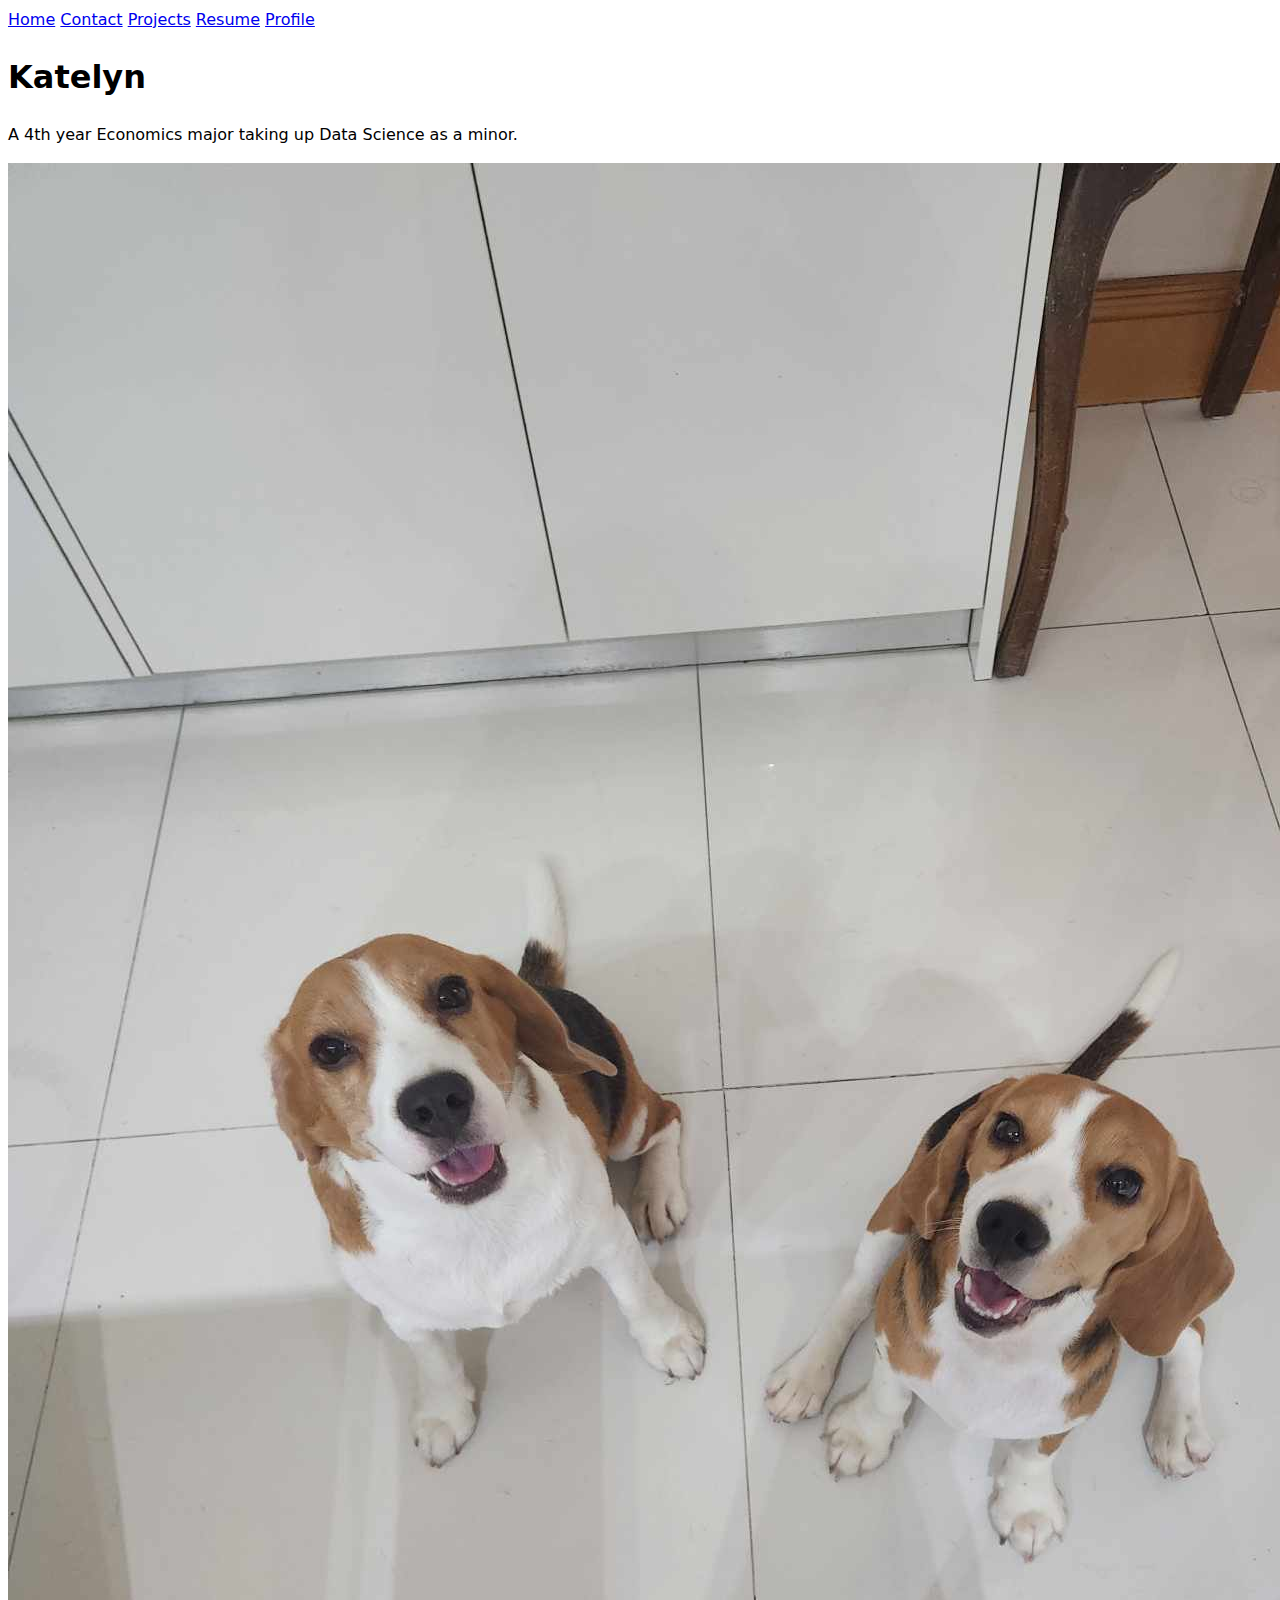
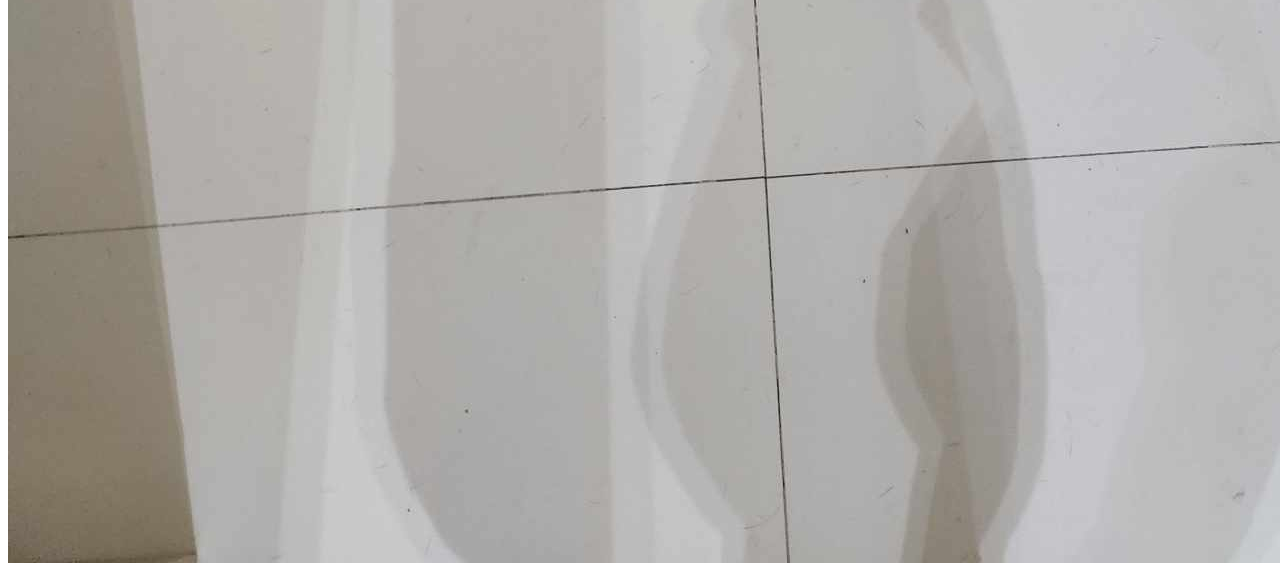
==== index.html @ 35a634af "fixes and new page" ====
<!DOCTYPE html>
<html lang="en">
<head>
    <link rel="stylesheet" href="style.css">
    <meta charset="UTF-8">
    <meta name="viewport" content="width=device-width, initial-scale=1.0">
    <title>Katelyn Villamin: Personal Site and Portfolio</title>
</head>
<body>
    <nav>
        <a href="index.html">Home</a>
        <a href="contact/index.html">Contact</a>
        <a href="projects/index.html">Projects</a>
        <a href="resume/index.html">Resume</a>
        <a href="https://github.com/skvillamin" target="_blank">Profile</a>
    </nav>
    <h1>Katelyn</h1>
    <p>A 4th year Economics major taking up Data Science as a minor.</p>
    <img src="images/473116539_464437716722982_8586184383917153241_n.jpg" alt="My dogs, two beagles, back in the Philippines."/>
</body>
</html>
---- style.css ----
body {
    /* Set line height to 1.5 times the font size
         and use the OS’s UI font as the website font
       */
    font: 100%/1.5 system-ui;
  }
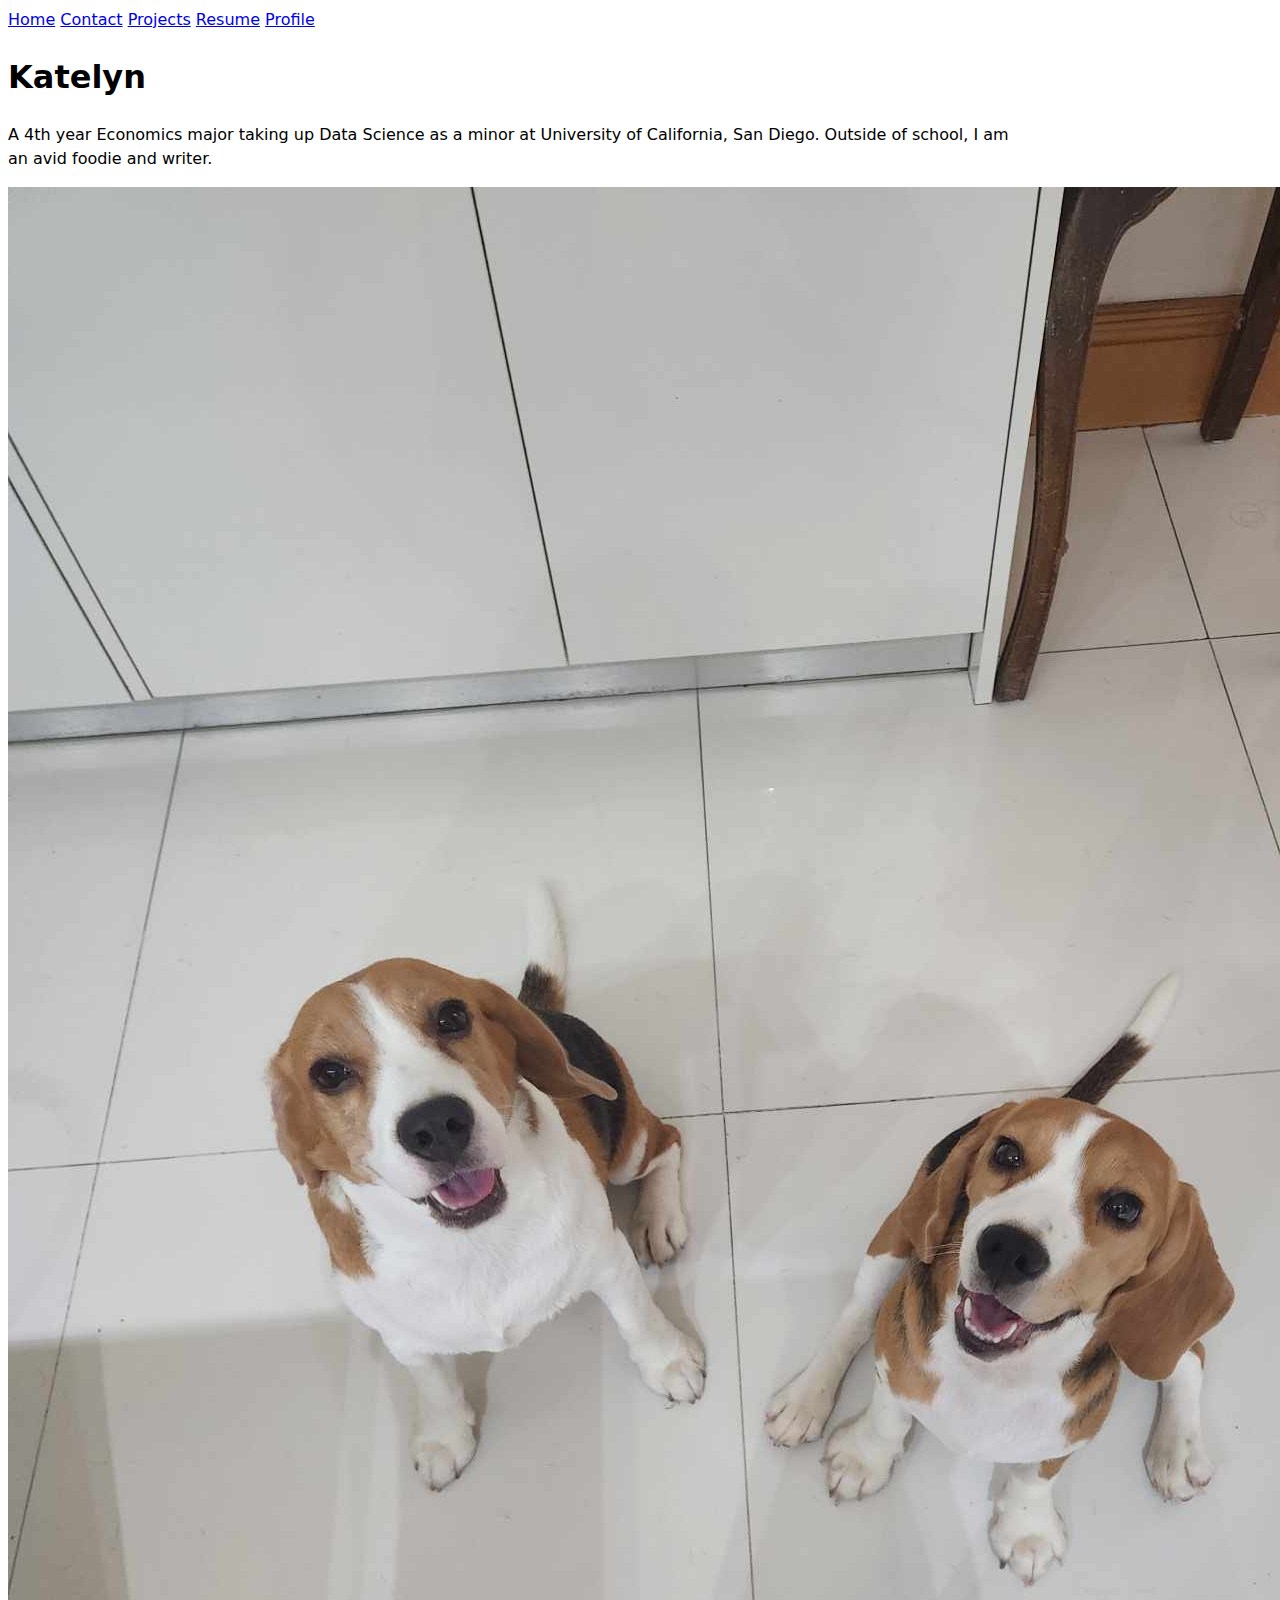
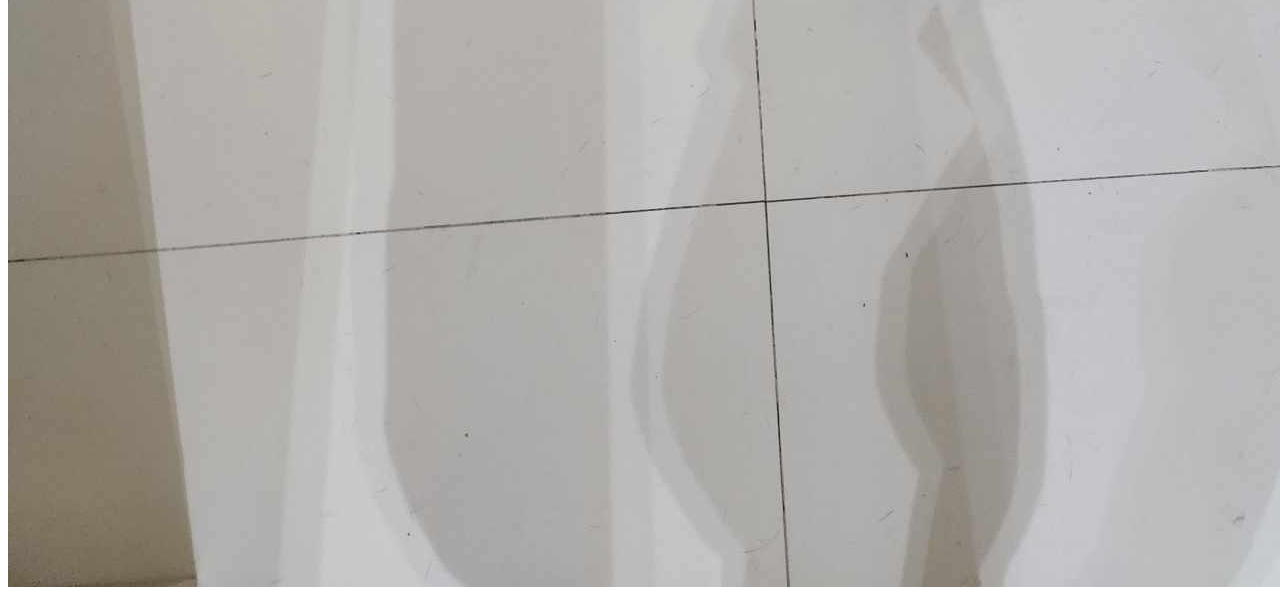
==== commit b36c0f09: "updates" ====
--- a/index.html
+++ b/index.html
@@ -15,7 +15,9 @@
         <a href="https://github.com/skvillamin" target="_blank">Profile</a>
     </nav>
     <h1>Katelyn</h1>
-    <p>A 4th year Economics major taking up Data Science as a minor.</p>
+    <p>A 4th year Economics major taking up Data Science as a minor at University of California, San Diego.
+        Outside of school, I am an avid foodie and writer.
+    </p>
     <img src="images/473116539_464437716722982_8586184383917153241_n.jpg" alt="My dogs, two beagles, back in the Philippines."/>
 </body>
 </html>--- a/style.css
+++ b/style.css
@@ -3,4 +3,5 @@
          and use the OS’s UI font as the website font
        */
     font: 100%/1.5 system-ui;
+    max-width: 100ch;
   }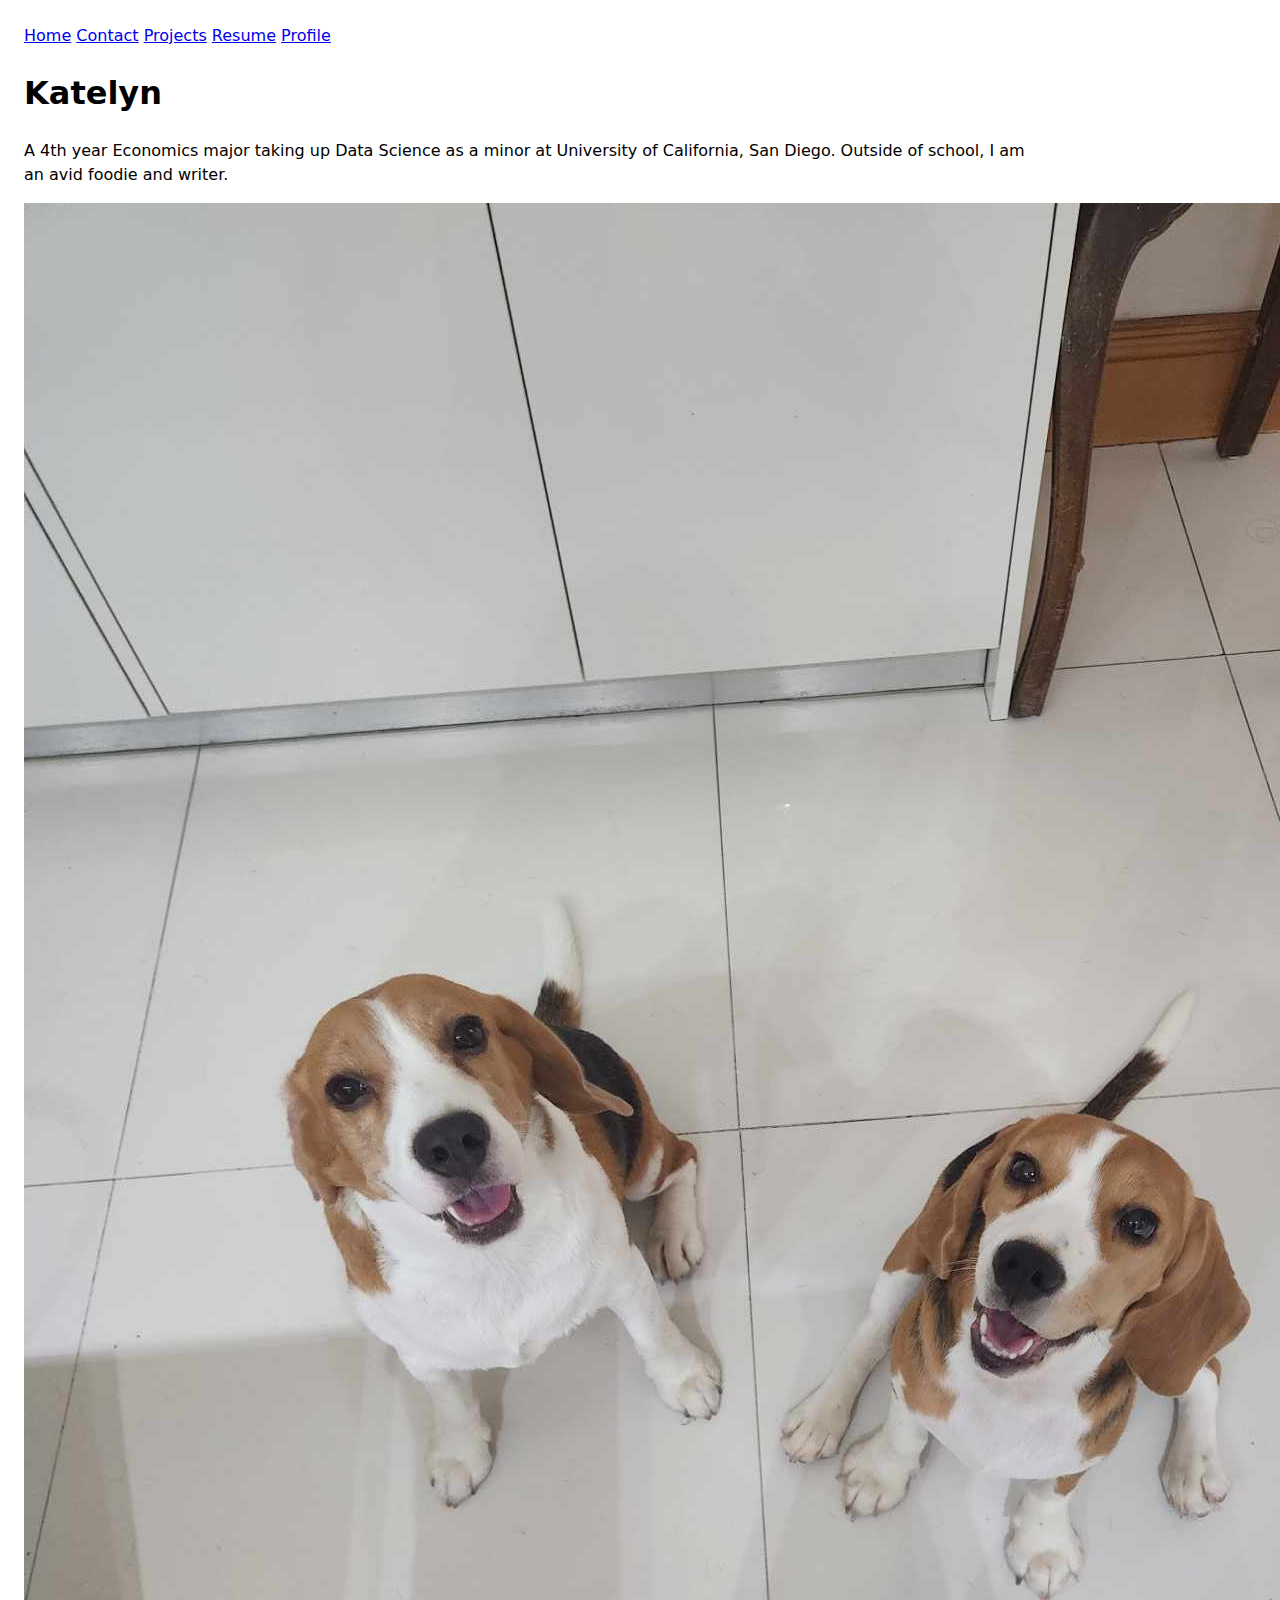
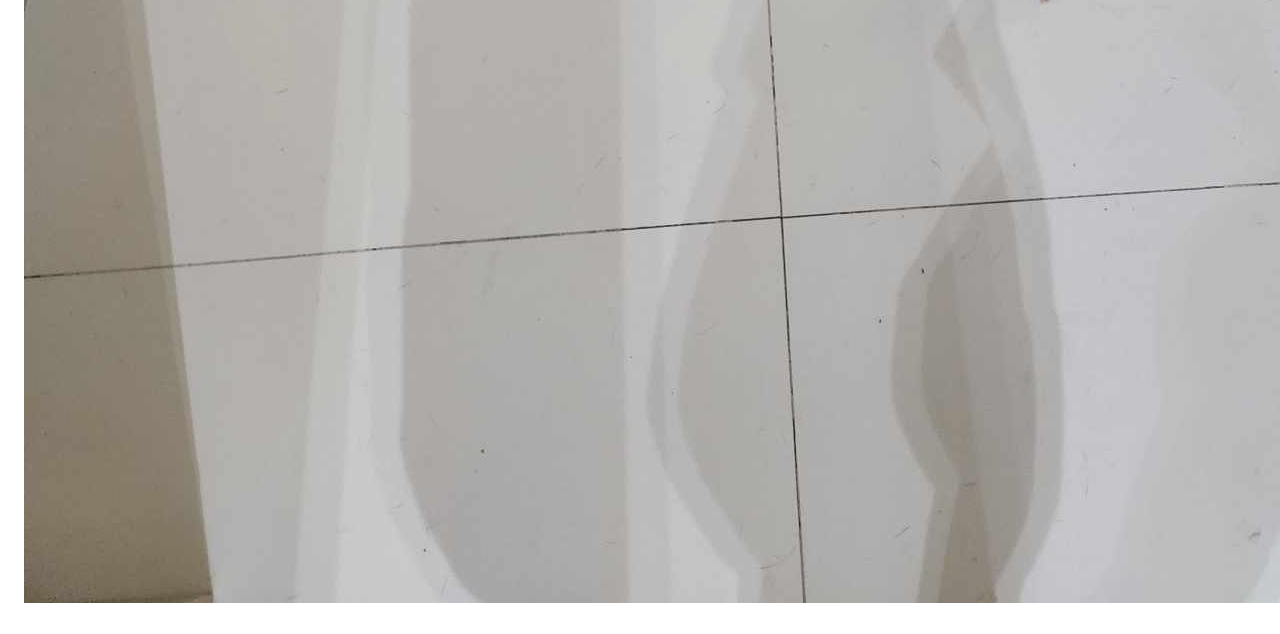
==== commit e16313ae: "fix" ====
--- a/index.html
+++ b/index.html
@@ -8,11 +8,13 @@
 </head>
 <body>
     <nav>
-        <a href="index.html">Home</a>
-        <a href="contact/index.html">Contact</a>
-        <a href="projects/index.html">Projects</a>
-        <a href="resume/index.html">Resume</a>
-        <a href="https://github.com/skvillamin" target="_blank">Profile</a>
+        <ul>        
+            <li><a href="index.html">Home</a></li>
+            <li><a href="contact/index.html">Contact</a></li>
+            <li><a href="projects/index.html">Projects</a></li>
+            <li><a href="resume/index.html">Resume</a></li>
+            <li><a href="https://github.com/skvillamin" target="_blank">Profile</a></li>
+        </ul>
     </nav>
     <h1>Katelyn</h1>
     <p>A 4th year Economics major taking up Data Science as a minor at University of California, San Diego.
--- a/style.css
+++ b/style.css
@@ -4,4 +4,15 @@
        */
     font: 100%/1.5 system-ui;
     max-width: 100ch;
-  }+    margin-inline: 'auto';
+    padding: 1em;
+
+  }
+
+nav ul{
+  display: contents;
+}
+
+nav li {
+  display: contents;
+}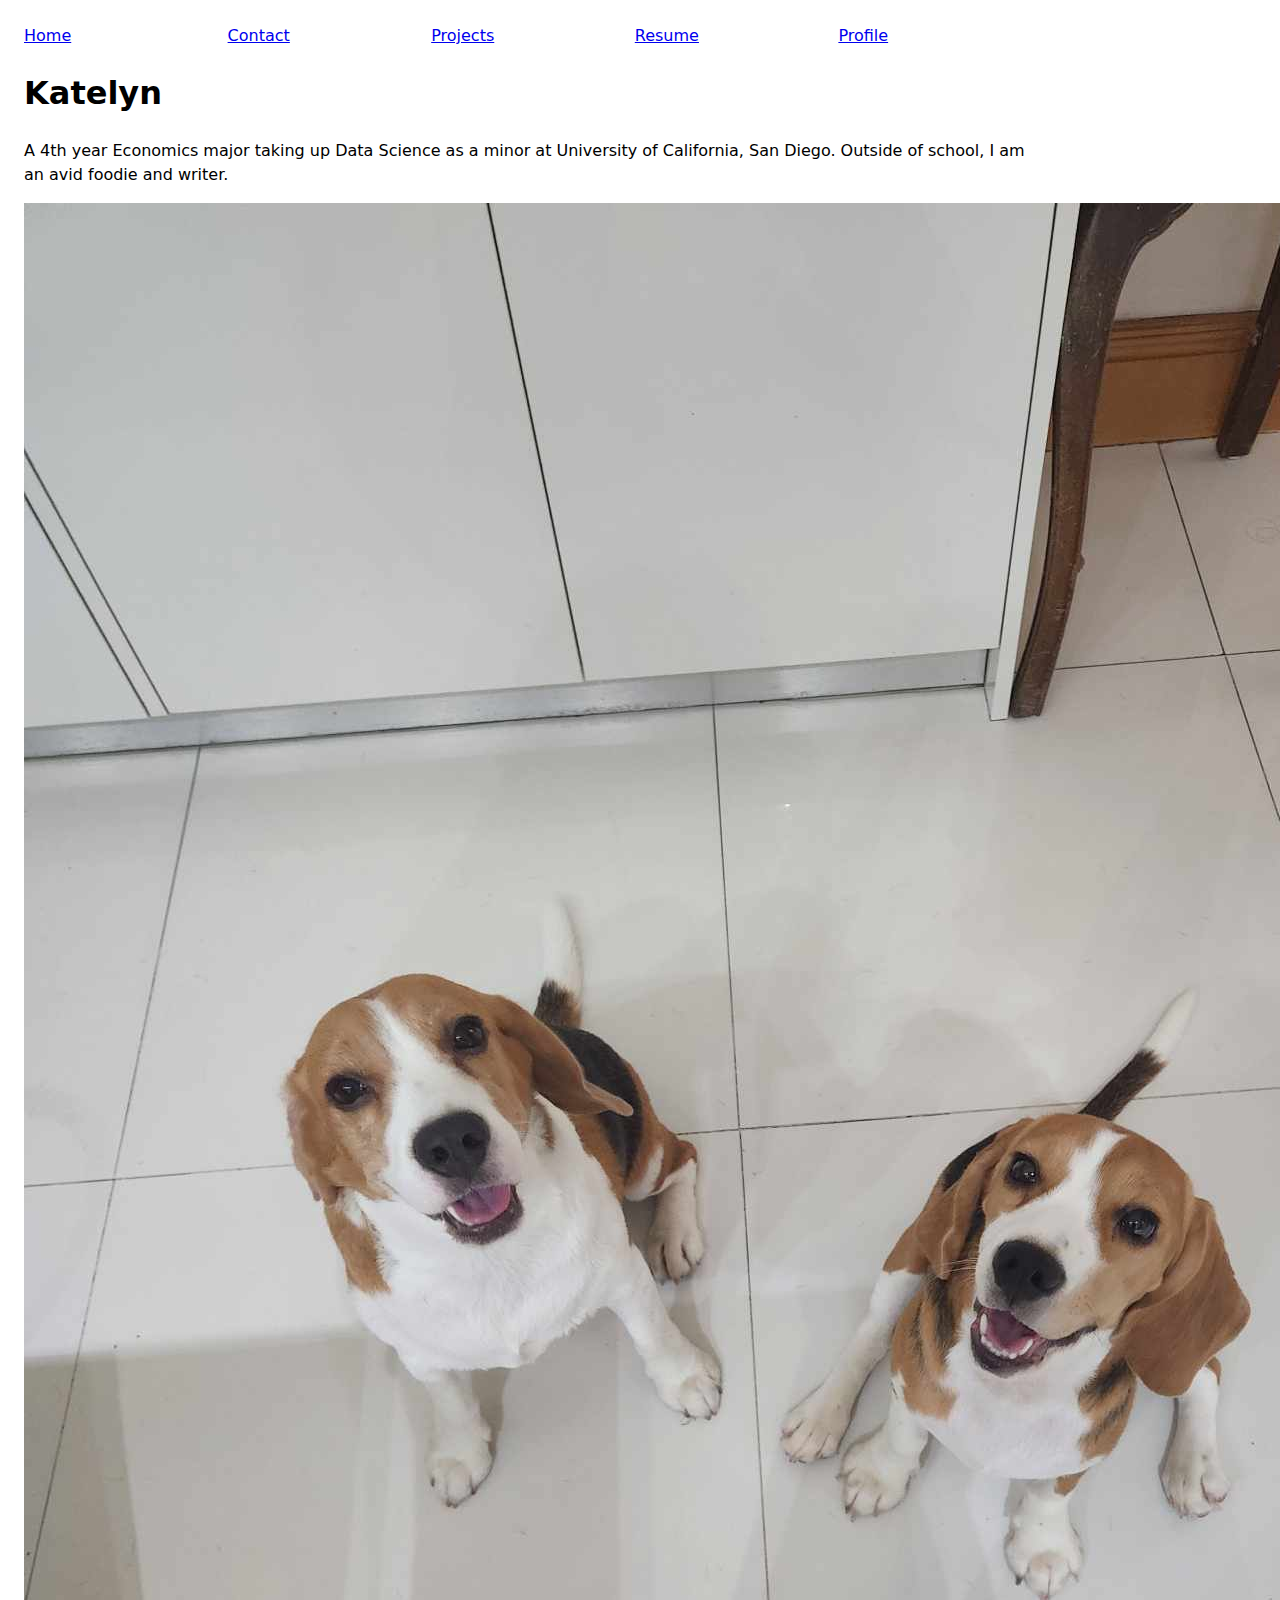
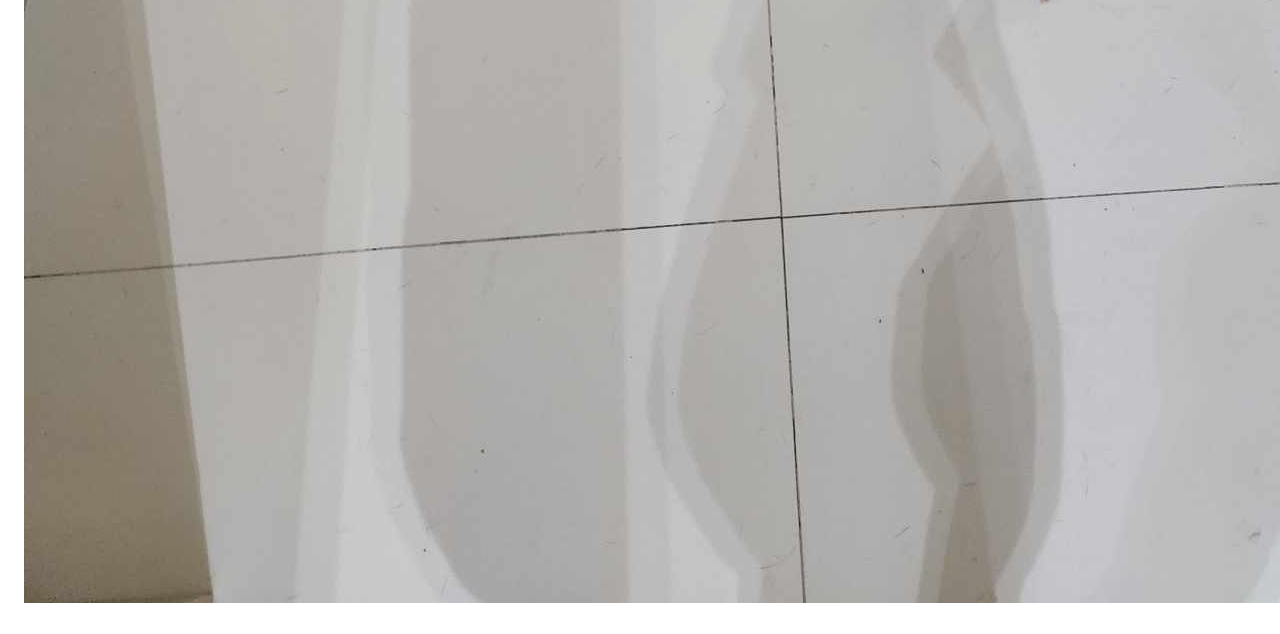
==== commit 5b74b7bd: "update" ====
--- a/index.html
+++ b/index.html
@@ -9,7 +9,7 @@
 <body>
     <nav>
         <ul>        
-            <li><a href="index.html">Home</a></li>
+            <li><a class="current" href="index.html">Home</a></li>
             <li><a href="contact/index.html">Contact</a></li>
             <li><a href="projects/index.html">Projects</a></li>
             <li><a href="resume/index.html">Resume</a></li>
--- a/style.css
+++ b/style.css
@@ -9,10 +9,20 @@
 
   }
 
+nav {
+    display: flex;
+}
+
 nav ul{
   display: contents;
+  list-style: none;
 }
 
 nav li {
   display: contents;
-}+  list-style: none;
+}
+
+nav a {
+  flex: 1
+}
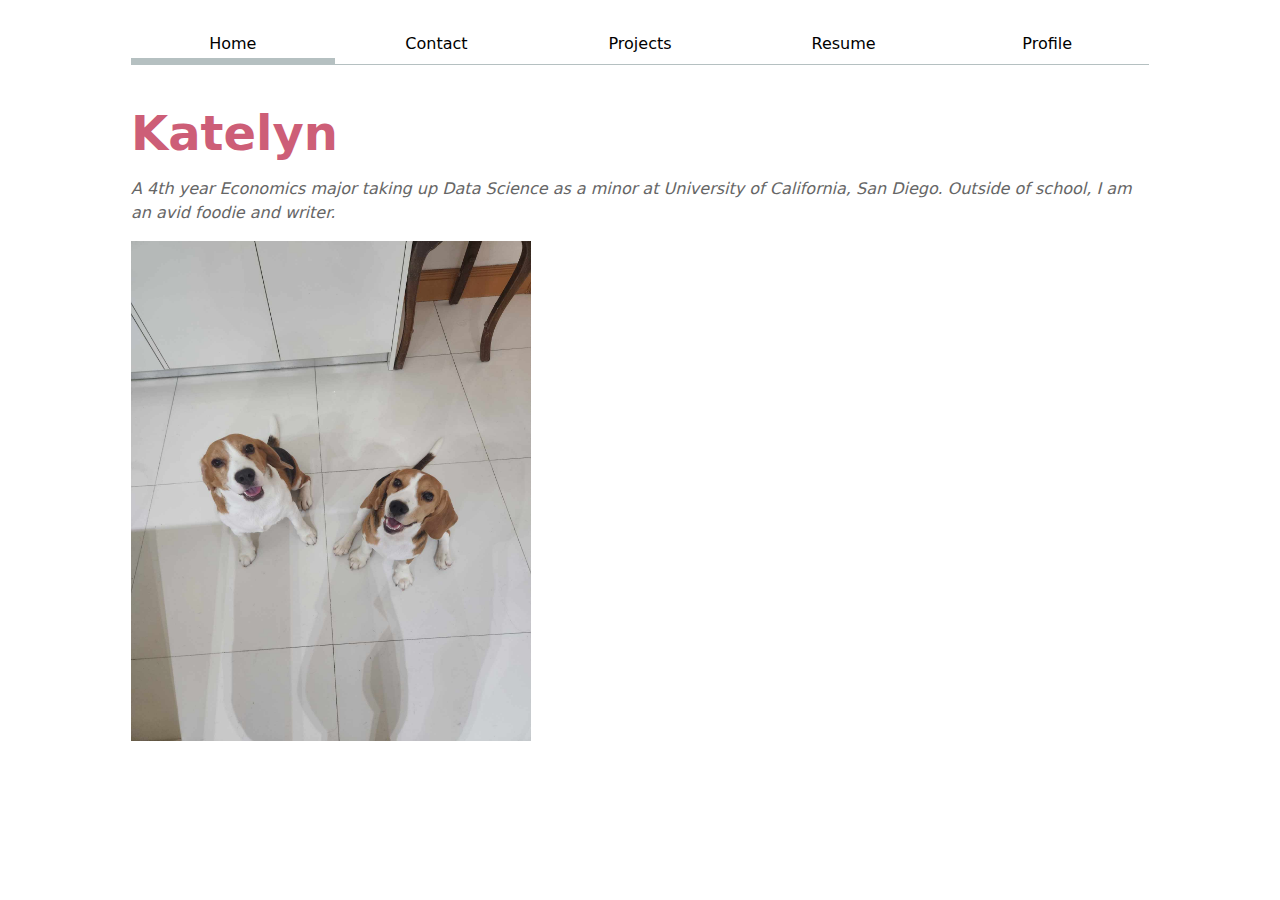
==== commit 2e0019a8: "Update index.html" ====
--- a/index.html
+++ b/index.html
@@ -17,9 +17,9 @@
         </ul>
     </nav>
     <h1>Katelyn</h1>
-    <p>A 4th year Economics major taking up Data Science as a minor at University of California, San Diego.
+    <p class="subtext">A 4th year Economics major taking up Data Science as a minor at University of California, San Diego.
         Outside of school, I am an avid foodie and writer.
     </p>
-    <img src="images/473116539_464437716722982_8586184383917153241_n.jpg" alt="My dogs, two beagles, back in the Philippines."/>
+    <img src="images/473116539_464437716722982_8586184383917153241_n.jpg" width="400", height="500" alt="My dogs, two beagles, back in the Philippines."/>
 </body>
 </html>--- a/style.css
+++ b/style.css
@@ -1,28 +1,116 @@
+:root {
+  --color-accent: oklch(65% 50% 0);
+  --color-border: oklch(80% 3% 200);
+}
+
 body {
-    /* Set line height to 1.5 times the font size
-         and use the OS’s UI font as the website font
-       */
-    font: 100%/1.5 system-ui;
-    max-width: 100ch;
-    margin-inline: 'auto';
-    padding: 1em;
-
-  }
+  font: 100%/1.5 system-ui;
+  max-width: 100ch;
+  margin-inline: auto;
+  padding: 1em;
+}
 
 nav {
-    display: flex;
+  display: flex;
+  margin-bottom: 2em;
+  border-bottom: 1px solid var(--color-border);
 }
 
-nav ul{
+nav ul {
   display: contents;
-  list-style: none;
 }
 
 nav li {
   display: contents;
-  list-style: none;
 }
 
 nav a {
-  flex: 1
+  flex: 1;
+  text-decoration: none;
+  color: inherit;
+  text-align: center;
+  padding: 0.5em;
+  display: flex;
+  justify-content: center;
+  align-items: center;
 }
+
+nav a.current {
+  border-bottom: 0.4em solid var(--color-border);
+  padding-bottom: 0.1em;
+}
+
+nav a:hover {
+  border-bottom: 0.4em solid var(--color-accent);
+  padding-bottom: 0.1em;
+}
+
+form {
+  display: grid;
+  grid-template-columns: auto 1fr;  
+  gap: 1em; 
+  max-width: 500px; 
+  margin: 0 auto; 
+}
+
+form label {
+  grid-column: 1 / 2; 
+}
+
+form input,
+form textarea,
+form button {
+  display: block; 
+  width: 100%; 
+  padding: 0.5em; 
+  box-sizing: border-box; 
+}
+
+form button {
+  grid-column: 1 / -1; 
+  cursor: pointer; 
+  align-self: center; 
+}
+
+
+form textarea {
+  height: 150px; 
+}
+
+.projects{
+  display: grid;
+  grid-template-columns: repeat(auto-fill, minmax(15em, 1fr));
+}
+
+article{
+  grid-template-rows: subgrid;
+  grid-row: span 3;
+  gap: 1em;
+}
+
+h1 {
+  font-size: 3rem;
+  color: #CD5E77; 
+  font-weight: bold;
+  margin-bottom: 0.5em;
+}
+
+h2 {
+  font-size: 1.8rem;
+  color: #4B4B4B; 
+  font-weight: normal;
+  margin-bottom: 1.5em;
+}
+
+h3, h4 {
+  font-size: 1.4rem;
+  color: #333;
+}
+
+.subtext {
+  font-size: 1rem;
+  color: #666;
+  margin-top: -1em;
+  line-height: 1.5;
+  font-style: italic;
+}
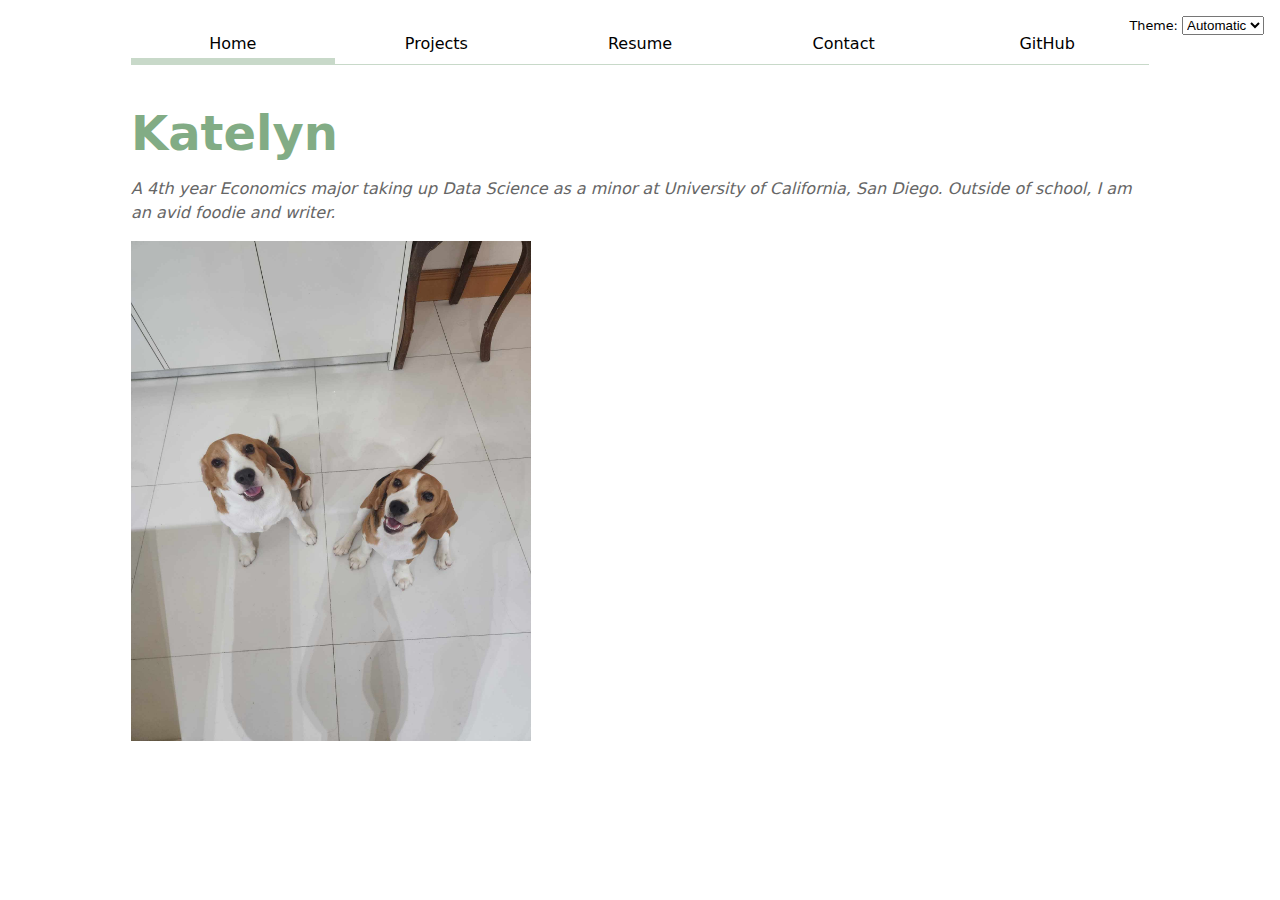
==== commit 8f8e564a: "lab3" ====
--- a/index.html
+++ b/index.html
@@ -1,21 +1,14 @@
 <!DOCTYPE html>
-<html lang="en">
+<html class="home">
 <head>
     <link rel="stylesheet" href="style.css">
     <meta charset="UTF-8">
     <meta name="viewport" content="width=device-width, initial-scale=1.0">
+    <script src="global.js" type="module"></script>
     <title>Katelyn Villamin: Personal Site and Portfolio</title>
 </head>
+
 <body>
-    <nav>
-        <ul>        
-            <li><a class="current" href="index.html">Home</a></li>
-            <li><a href="contact/index.html">Contact</a></li>
-            <li><a href="projects/index.html">Projects</a></li>
-            <li><a href="resume/index.html">Resume</a></li>
-            <li><a href="https://github.com/skvillamin" target="_blank">Profile</a></li>
-        </ul>
-    </nav>
     <h1>Katelyn</h1>
     <p class="subtext">A 4th year Economics major taking up Data Science as a minor at University of California, San Diego.
         Outside of school, I am an avid foodie and writer.
--- a/style.css
+++ b/style.css
@@ -1,6 +1,11 @@
 :root {
-  --color-accent: oklch(65% 50% 0);
-  --color-border: oklch(80% 3% 200);
+  --color-accent: oklch(70.31% 0.0723 146.59);
+  --color-border: oklch(66.19% 0.0723 146.59 / 40%);
+  color-scheme: light;
+  --bg-light: #ffffff;
+  --bg-dark: #121212;
+  --text-light: #000000;
+  --text-dark: #ffffff;
 }
 
 body {
@@ -13,7 +18,8 @@
 nav {
   display: flex;
   margin-bottom: 2em;
-  border-bottom: 1px solid var(--color-border);
+  border-bottom: 1px solid;
+  border-bottom-color: var(--color-border);
 }
 
 nav ul {
@@ -43,6 +49,7 @@
 nav a:hover {
   border-bottom: 0.4em solid var(--color-accent);
   padding-bottom: 0.1em;
+  background-color: color-mix(in oklch, var(--color-accent), canvas 85%)
 }
 
 form {
@@ -77,28 +84,46 @@
   height: 150px; 
 }
 
-.projects{
+.projects {
   display: grid;
   grid-template-columns: repeat(auto-fill, minmax(15em, 1fr));
+  gap: 1em; 
+  padding: 1em; 
 }
 
-article{
+.projects article {
+  display: grid;
   grid-template-rows: subgrid;
   grid-row: span 3;
+  margin: 0;
   gap: 1em;
+  background-color: #f9f9f9; 
+  border: 1px solid #ccc; 
+  padding: 1em; 
+  box-shadow: 0 2px 5px rgba(0,0,0,0.1); 
+}
+
+.projects article h2 {
+  margin: 0;
+}
+
+.projects article img {
+  width: 100%;
+  height: auto;
+  display: block;
 }
 
 h1 {
   font-size: 3rem;
-  color: #CD5E77; 
+  color: #82AC85; 
   font-weight: bold;
   margin-bottom: 0.5em;
 }
 
 h2 {
   font-size: 1.8rem;
-  color: #4B4B4B; 
-  font-weight: normal;
+  color: #82AC85; 
+  font-weight: bold;
   margin-bottom: 1.5em;
 }
 
@@ -114,3 +139,11 @@
   line-height: 1.5;
   font-style: italic;
 }
+
+.color-scheme{
+  position:absolute;
+  top: 1rem;
+  right: 1rem;
+  font-size: 80%;
+
+}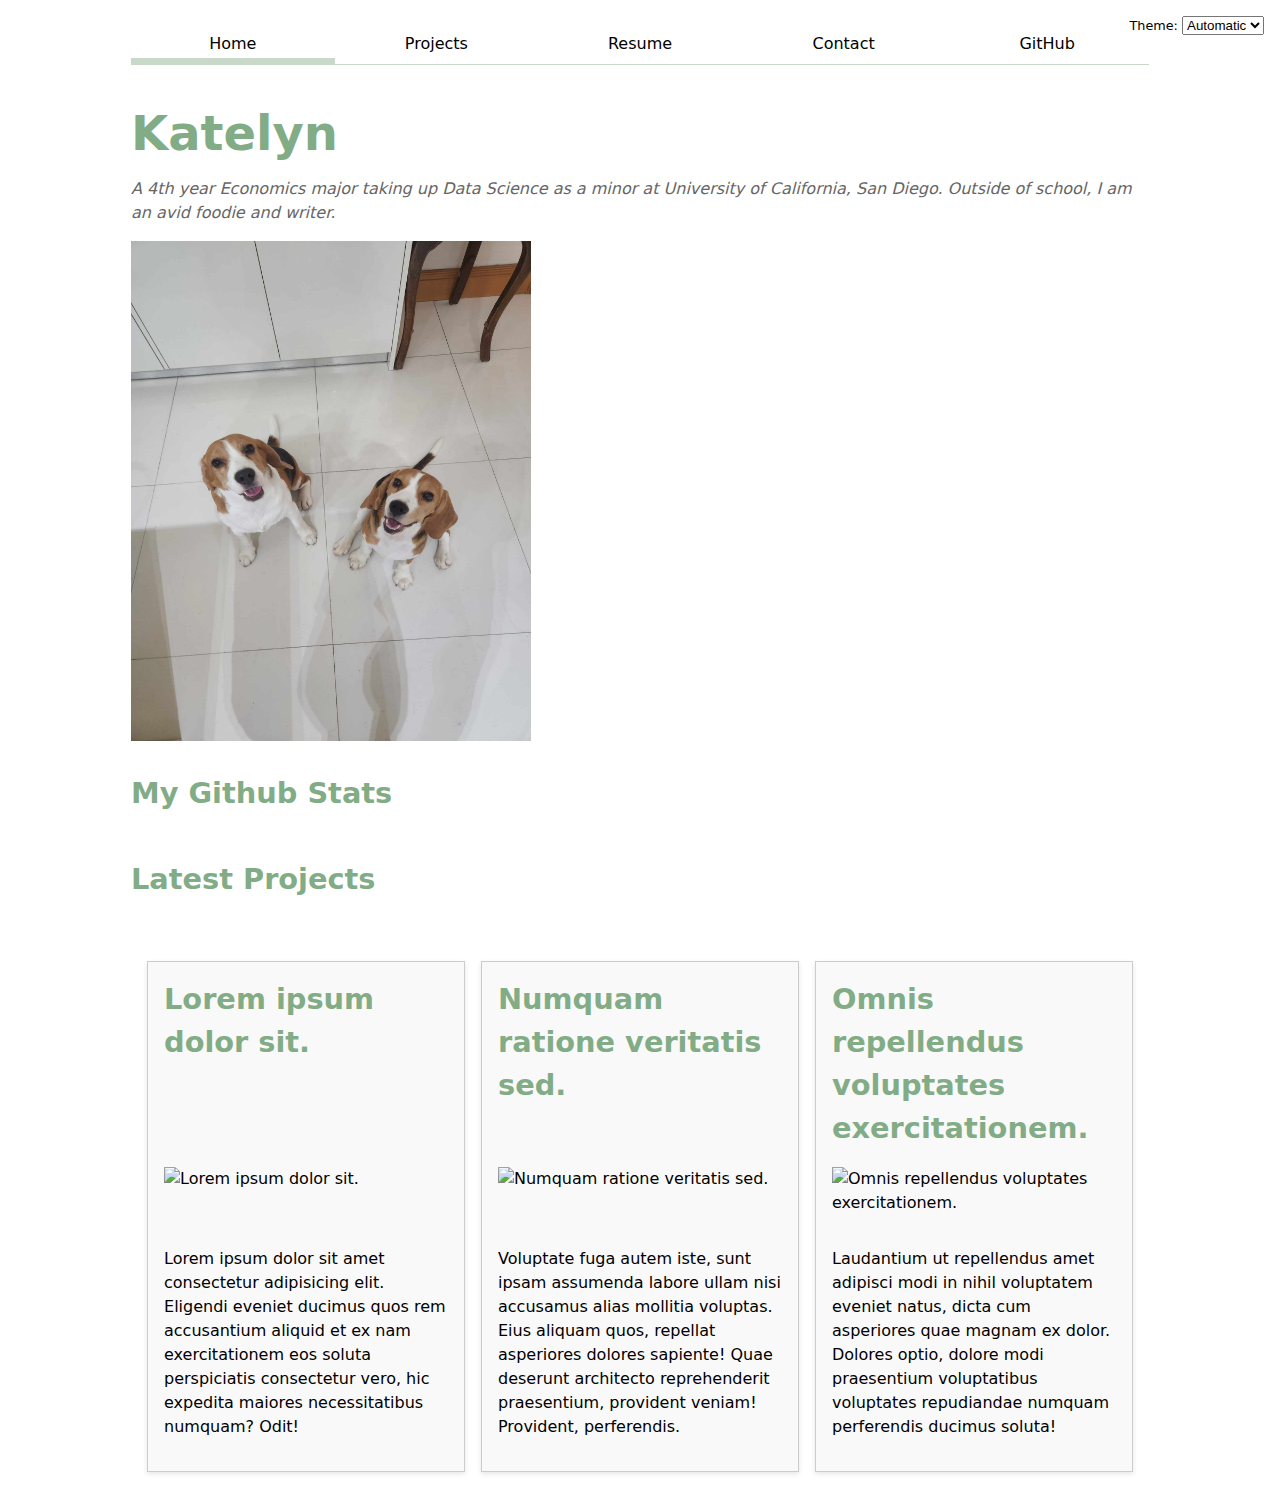
==== commit e32b9b57: "lab 4" ====
--- a/index.html
+++ b/index.html
@@ -4,7 +4,6 @@
     <link rel="stylesheet" href="style.css">
     <meta charset="UTF-8">
     <meta name="viewport" content="width=device-width, initial-scale=1.0">
-    <script src="global.js" type="module"></script>
     <title>Katelyn Villamin: Personal Site and Portfolio</title>
 </head>
 
@@ -14,5 +13,15 @@
         Outside of school, I am an avid foodie and writer.
     </p>
     <img src="images/473116539_464437716722982_8586184383917153241_n.jpg" width="400", height="500" alt="My dogs, two beagles, back in the Philippines."/>
+    <h2>My Github Stats</h2>
+    <div class="profile-stats">
+        <!-- Dynamically added content will appear here -->
+    </div>
+    <h2>Latest Projects</h2>
+    <div class="projects">
+        <!-- Dynamically added content will appear here -->
+    </div>
+    <script src="global.js" type="module"></script>
+    <script src="index.js" type="module" defer></script>
 </body>
 </html>--- a/style.css
+++ b/style.css
@@ -146,4 +146,39 @@
   right: 1rem;
   font-size: 80%;
 
+}
+
+.profile-stats {
+  text-align: center;
+  margin-top: 20px;
+}
+
+.profile-stats h2 {
+  font-size: 24px;
+  font-weight: bold;
+  margin-bottom: 20px;
+}
+
+.profile-stats dl {
+  display: grid;
+  grid-template-columns: repeat(4, 1fr); /* 4 equal-sized columns */
+  text-align: center;
+  gap: 10px;
+  max-width: 600px;
+  margin: 0 auto;
+}
+
+.profile-stats dt {
+  font-size: 14px;
+  font-weight: bold;
+  color: gray;
+  text-transform: uppercase;
+  grid-row: 1; /* Place dt elements in the first row */
+}
+
+.profile-stats dd {
+  font-size: 32px;
+  font-weight: bold;
+  margin: 0;
+  grid-row: 2; /* Place dd elements in the second row */
 }